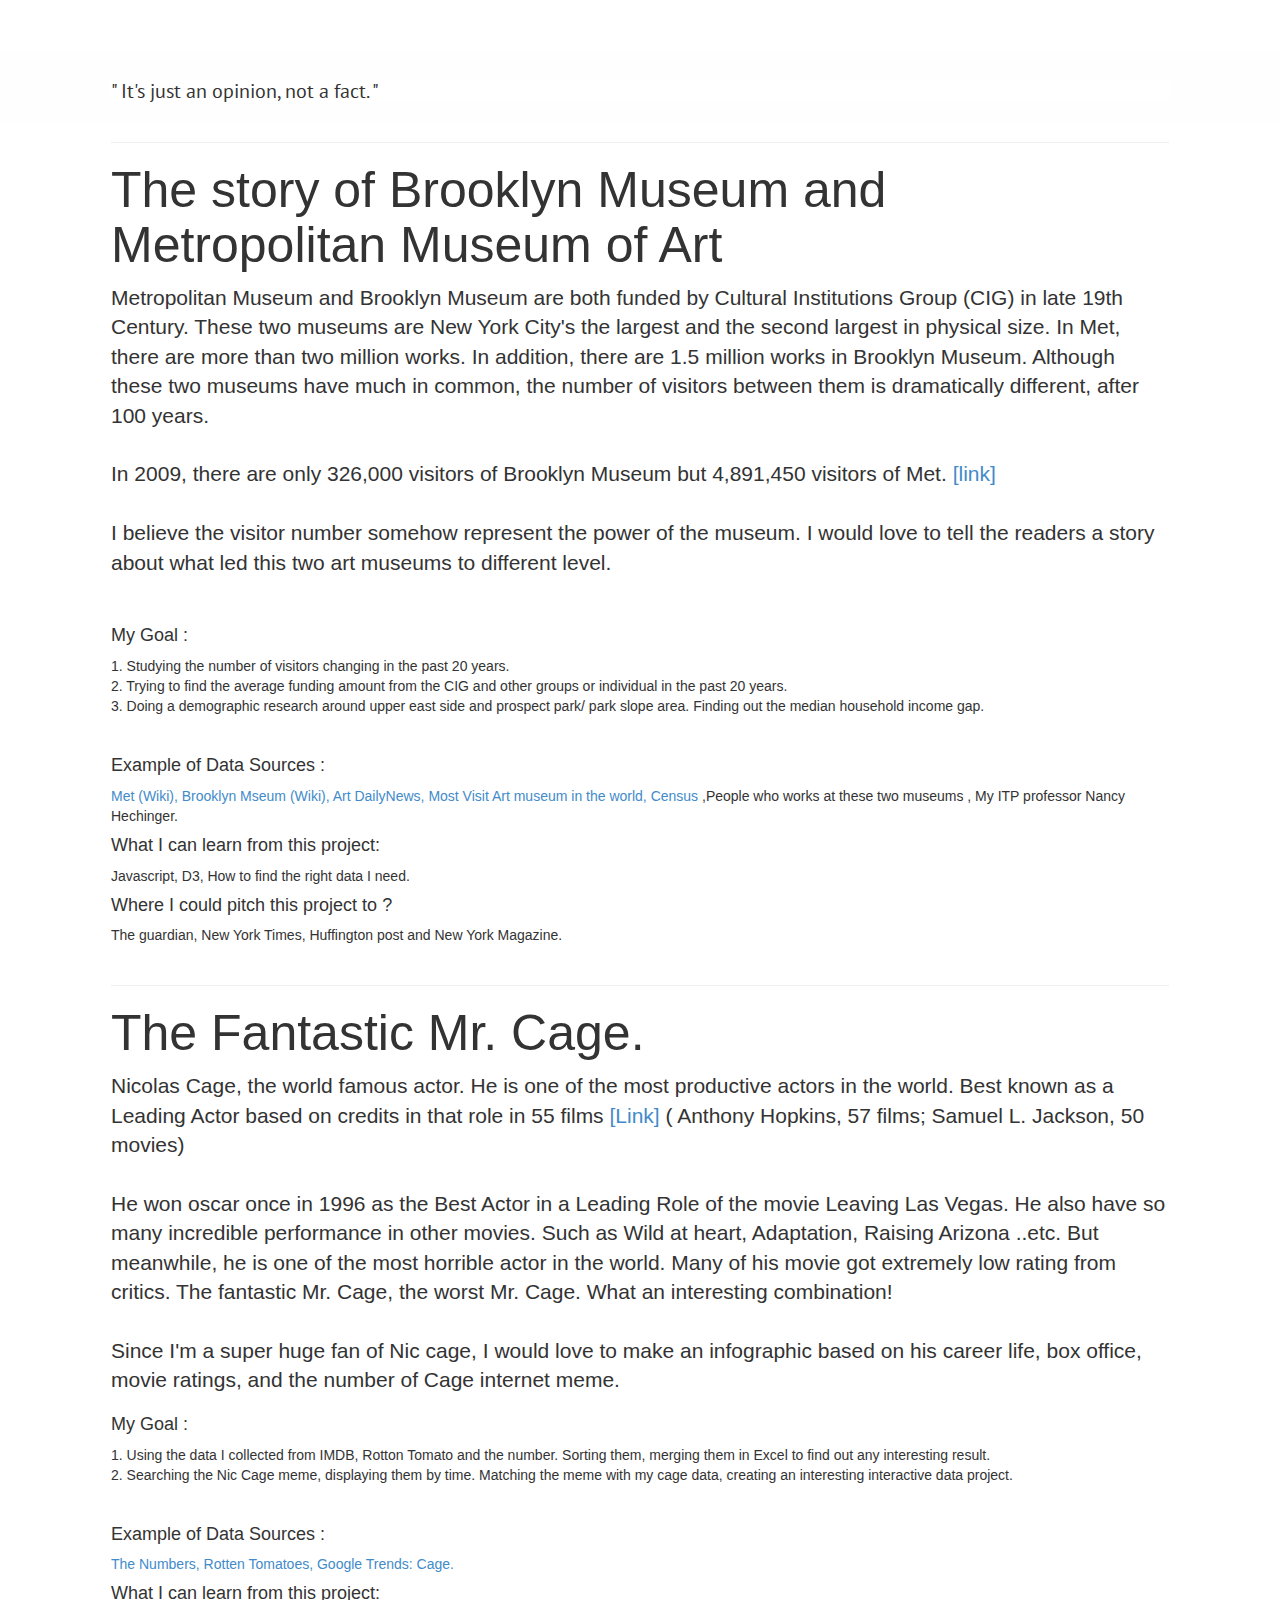
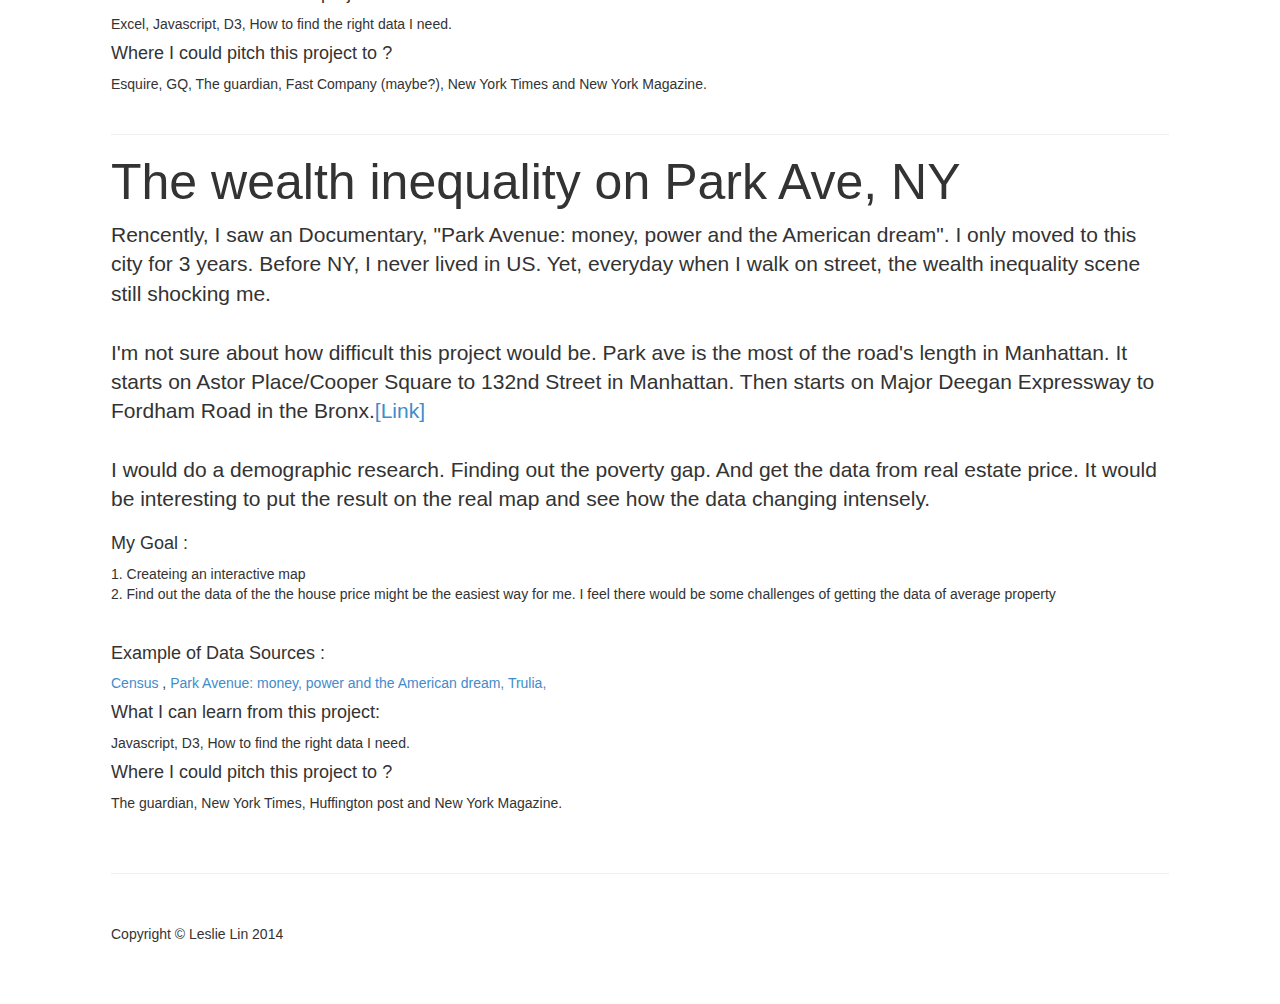
==== index.html @ 5a66bffa "Rename index_Leslie.html to index.html" ====
<!DOCTYPE html>
<html lang="en">

<head>

    <meta charset="utf-8">
    <meta http-equiv="X-UA-Compatible" content="IE=edge">
    <meta name="viewport" content="width=device-width, initial-scale=1">
    <meta name="description" content="">
    <meta name="author" content="">

    <!-- Bootstrap Core CSS -->
    <link href="css/bootstrap.min.css" rel="stylesheet">
    <link href="css/one-page-wonder.css" rel="stylesheet">
    <link href='http://fonts.googleapis.com/css?family=PT+Sans:700italic' rel='stylesheet' type='text/css'>


</head>

<body>

    <!-- Navigation -->

        <div class="container">
            <!-- Brand and toggle get grouped for better mobile display -->
          
                <button type="button" class="navbar-toggle" data-toggle="collapse" data-target="#bs-example-navbar-collapse-1">
                    <span class="sr-only">Toggle navigation</span>
                    <span class="icon-bar"></span>
                    <span class="icon-bar"></span>
                    <span class="icon-bar"></span>
                </button>
   
            </div>
            <!-- /.navbar-collapse -->
        </div>
        <!-- /.container -->
    </nav>

    <!-- Full Width Image Header -->
    <header class="header-image">
        <div class="headline">
            <div class="container">
               
                <h1>" It's just an opinion, not a fact. "</h1>
            </div>
        </div>
    </header>

    <!-- Page Content -->
    <div class="container">

        <hr class="featurette-divider">

        <!-- First Featurette -->
        <div class="featurette" id="about">
           
            <h2 class="featurette-heading"> The story of Brooklyn Museum and Metropolitan Museum of Art
            </h2>

            <p class="lead"> Metropolitan Museum and Brooklyn Museum are both funded by Cultural Institutions Group (CIG) in late 19th Century. These two museums are New York City's the largest and the second largest in physical size.
            In Met, there are more than two million works. In addition, there are 1.5 million works in Brooklyn Museum. Although these two museums have much in common, the number of visitors between them is dramatically different, after 100 years. 
<br><br>
            In 2009, there are only 326,000 visitors of Brooklyn Museum but 4,891,450 visitors of Met. <a href="http://www.nytimes.com/2010/06/15/arts/design/15museum.html?pagewanted=all&module=Search&mabReward=relbias%3Aw%2C%7B%222%22%3A%22RI%3A17%22%7D&_r=1&">[link]</a> 
<br><br>
            I believe the visitor number somehow represent the power of the museum. I would love to tell the readers a story about what led this two art museums to different level.
               <br>
               <br>
                <h4>My Goal : </h4>
                <p>1. Studying the number of visitors changing in the past 20 years.
                <br>
                2. Trying to find the average funding amount from the CIG and other groups or  individual in the past 20 years.  
                <br>
                3. Doing a demographic research around upper east side and prospect park/ park slope area. Finding out the median household income gap. </p><br>

                <h4>Example of Data Sources :</h4>
                <a href="http://en.wikipedia.org/wiki/Metropolitan_Museum_of_Art">Met (Wiki), </a>
                <a href="http://en.wikipedia.org/wiki/Brooklyn_Museum"> Brooklyn Mseum (Wiki),</a> 
                <a href="http://artdaily.com/"> Art DailyNews,</a>
                <a href="http://en.wikipedia.org/wiki/List_of_most_visited_art_museums_in_the_world"> Most Visit Art museum in the world,</a>
                <a href="http://www.census.gov/"> Census </a>,People who works at these two museums , My ITP professor Nancy Hechinger.<br>
                 
                 <h4>What I can learn from this project:</h4> 
                 Javascript, D3, How to find the right data I need.

                 <br> 
                 <h4>Where I could pitch this project to ? </h4>
                 The guardian, New York Times, Huffington post and New York Magazine.
                <br>
                <br>
            
        </div>

        <hr class="featurette-divider">

        <!-- Second Featurette -->
        <div class="featurette" id="services">
           
            <h2 class="featurette-heading">The Fantastic Mr. Cage. 
            </h2>
            <p class="lead">

             Nicolas Cage, the world famous actor. He is one of the most productive actors in the world. Best known as a Leading Actor based on credits in that role in 55 films <a href="http://www.the-numbers.com/person/520401-Nicolas-Cage#tab=acting">[Link]</a> (
             Anthony Hopkins, 57 films;  Samuel L. Jackson, 50 movies)<br><br>

            He won oscar once in 1996 as the Best Actor in a Leading Role of the movie Leaving Las Vegas. He also have so many incredible performance in other movies. Such as Wild at heart, Adaptation, Raising Arizona ..etc. But meanwhile, he is one of the most horrible actor in the world. Many of his movie got extremely low rating from critics. The fantastic Mr. Cage, the worst Mr. Cage. What an interesting combination!<br><br>

            Since I'm a super huge fan of Nic cage, I would love to make an infographic based on his career life, box office, movie ratings, and the number of Cage internet meme.
            </p>

                <h4>My Goal : </h4>
                <p>1. Using the data I collected from IMDB, Rotton Tomato and the number. Sorting them, merging them in Excel to find out any interesting result.
                <br>
                2. Searching the Nic Cage meme, displaying them by time. Matching the meme with my cage data, creating an interesting interactive data project. </p><br>

                <h4>Example of Data Sources :</h4>
                <a href="http://www.the-numbers.com/person/520401-Nicolas-Cage#tab=acting">The Numbers, </a>
                <a href="http://www.rottentomatoes.com/celebrity/nicolas_cage/"> Rotten Tomatoes,</a> 
                <a href="http://www.google.com/trends/explore?hl=en-US#q=%22nic+cage%22"> Google Trends: Cage.</a><br>
                 <h4>What I can learn from this project:</h4> 
                 Excel, Javascript, D3, How to find the right data I need.
                  <br>
                 <h4>Where I could pitch this project to ? </h4>
                 Esquire, GQ, The guardian, Fast Company (maybe?), New York Times and New York Magazine.
                <br>
                <br>
                        </div>

        <hr class="featurette-divider">

        <!-- Third Featurette -->
        <div class="featurette" id="contact">
            
            <h2 class="featurette-heading">The wealth inequality on Park Ave, NY
            </h2>
            <p class="lead">

            Rencently, I saw an Documentary, "Park Avenue: money, power and the American dream". I only moved to this city for 3 years. Before NY, I never lived in US. Yet, everyday when I walk on street, the wealth inequality scene still shocking me.<br><br>

            I'm not sure about how difficult this project would be. Park ave is the most of the road's length in Manhattan. It starts on Astor Place/Cooper Square to 132nd Street in Manhattan. Then starts on Major Deegan Expressway to Fordham Road in the Bronx.<a href="http://en.wikipedia.org/wiki/Park_Avenue">[Link]</a><br><br>

            I would do a demographic research. Finding out the poverty gap. And get the data from real estate price. It would be interesting to put the result on the real map and  see how the data changing intensely.
            </p>

                <h4>My Goal : </h4>
                <p>1. Createing an interactive map 
                <br>
                2. Find out the data of the the house price might be the easiest way for me. I feel there would be some challenges of getting the data of average property</p><br>

                <h4>Example of Data Sources :</h4>
                <a href="http://www.census.gov/"> Census </a>,
                <a href="hhttps://www.youtube.com/watch?v=6niWzomA_So">Park Avenue: money, power and the American dream, </a>
                <a href="http://www.trulia.com/real_estate/New_York-New_York/"> Trulia,</a> 
                 <br>
                  <h4>What I can learn from this project:</h4> 
                 Javascript, D3, How to find the right data I need.

                 <br> 
                 <h4>Where I could pitch this project to ? </h4>
                 The guardian, New York Times, Huffington post and New York Magazine.
                <br>
                <br>
                <br>
                        </div>

        <hr class="featurette-divider">

        <!-- Footer -->
        <footer>
            <div class="row">
                <div class="col-lg-12">
                    <p>Copyright &copy; Leslie Lin 2014</p>
                </div>
            </div>
        </footer>             

    </div>
    <!-- /.container -->



</body>

</html>
---- css/one-page-wonder.css ----
/*!
 * Start Bootstrap - One Page Wonder HTML Template (http://startbootstrap.com)
 * Code licensed under the Apache License v2.0.
 * For details, see http://www.apache.org/licenses/LICENSE-2.0.
 */

body {
    margin-top: 50px; /* Required padding for .navbar-fixed-top. Remove if using .navbar-static-top. Change if height of navigation changes. */
    
}
.container{

    width: 85%;
}
.header-image {
   /* display: block;
    width: 100%;
    text-align: center;
    background: url('http://placehold.it/1900x500') no-repeat center center scroll;
    -webkit-background-size: cover;
    -moz-background-size: cover;
    background-size: cover;
    -o-background-size: cover;*/
}

.headline {
    padding: 10px 0;
    background: #fefeff;
}

.headline h1 {
    font-family: 'PT Sans', sans-serif;
    font-size: 20px;
    background: #fff;
    background: rgba(255,255,255,0.9);
}

.headline h2 {
    font-size: 77px;
    background: #fff;
    background: rgba(255,255,255,0.9);
}
/*
.featurette {
    overflow: hidden;
}
*/
.featurette-image.pull-left {
    margin-right: 40px;
    size:10%;
}

.featurette-image.pull-right {
    margin-left: 40px;
}

.featurette-heading {
    font-size: 50px;
}

footer {
    margin: 50px 0;
}

@media(max-width:1200px) {
    .headline h1 {
        font-size: 140px;
    }

    .headline h2 {
        font-size: 63px;
    }

    .featurette-divider {
        margin: 50px 0;
    }

    .featurette-image.pull-left {
        margin-right: 20px;
    }

    .featurette-image.pull-right {
        margin-left: 202px;
    }

    .featurette-heading {
        font-size: 35px;
    }
}

@media(max-width:991px) {
    .headline h1 {
        font-size: 105px;
    }

    .headline h2 {
        font-size: 50px;
    }

    .featurette-divider {
        margin: 40px 0;
    }

    .featurette-image {
        max-width: 50%;
    }

    .featurette-image.pull-left {
        margin-right: 10px;
    }

    .featurette-image.pull-right {
        margin-left: 10px;
    }

    .featurette-heading {
        font-size: 30px;
    }
}

@media(max-width:768px) {
    .container {
        margin: 0 35px;
    }

    .featurette-divider {
        margin: 40px 0;
    }

    .featurette-heading {
        font-size: 25px;
    }
}

@media(max-width:668px) {
    .headline h1 {
        font-size: 70px;
    }

    .headline h2 {
        font-size: 32px;
    }

    .featurette-divider {
        margin: 30px 0;
    }
}

@media(max-width:640px) {
    .headline {
        padding: 75px 0 25px 0;
    }

    .headline h1 {
        font-size: 60px;
    }

    .headline h2 {
        font-size: 30px;
    }
}

@media(max-width:375px) {
    .featurette-divider {
        margin: 10px 0;
    }

    .featurette-image {
        max-width: 100%;
    }

    .featurette-image.pull-left {
        margin-right: 0;
        margin-bottom: 10px;
    }

    .featurette-image.pull-right {
        margin-bottom: 10px;
        margin-left: 0;
    }
}
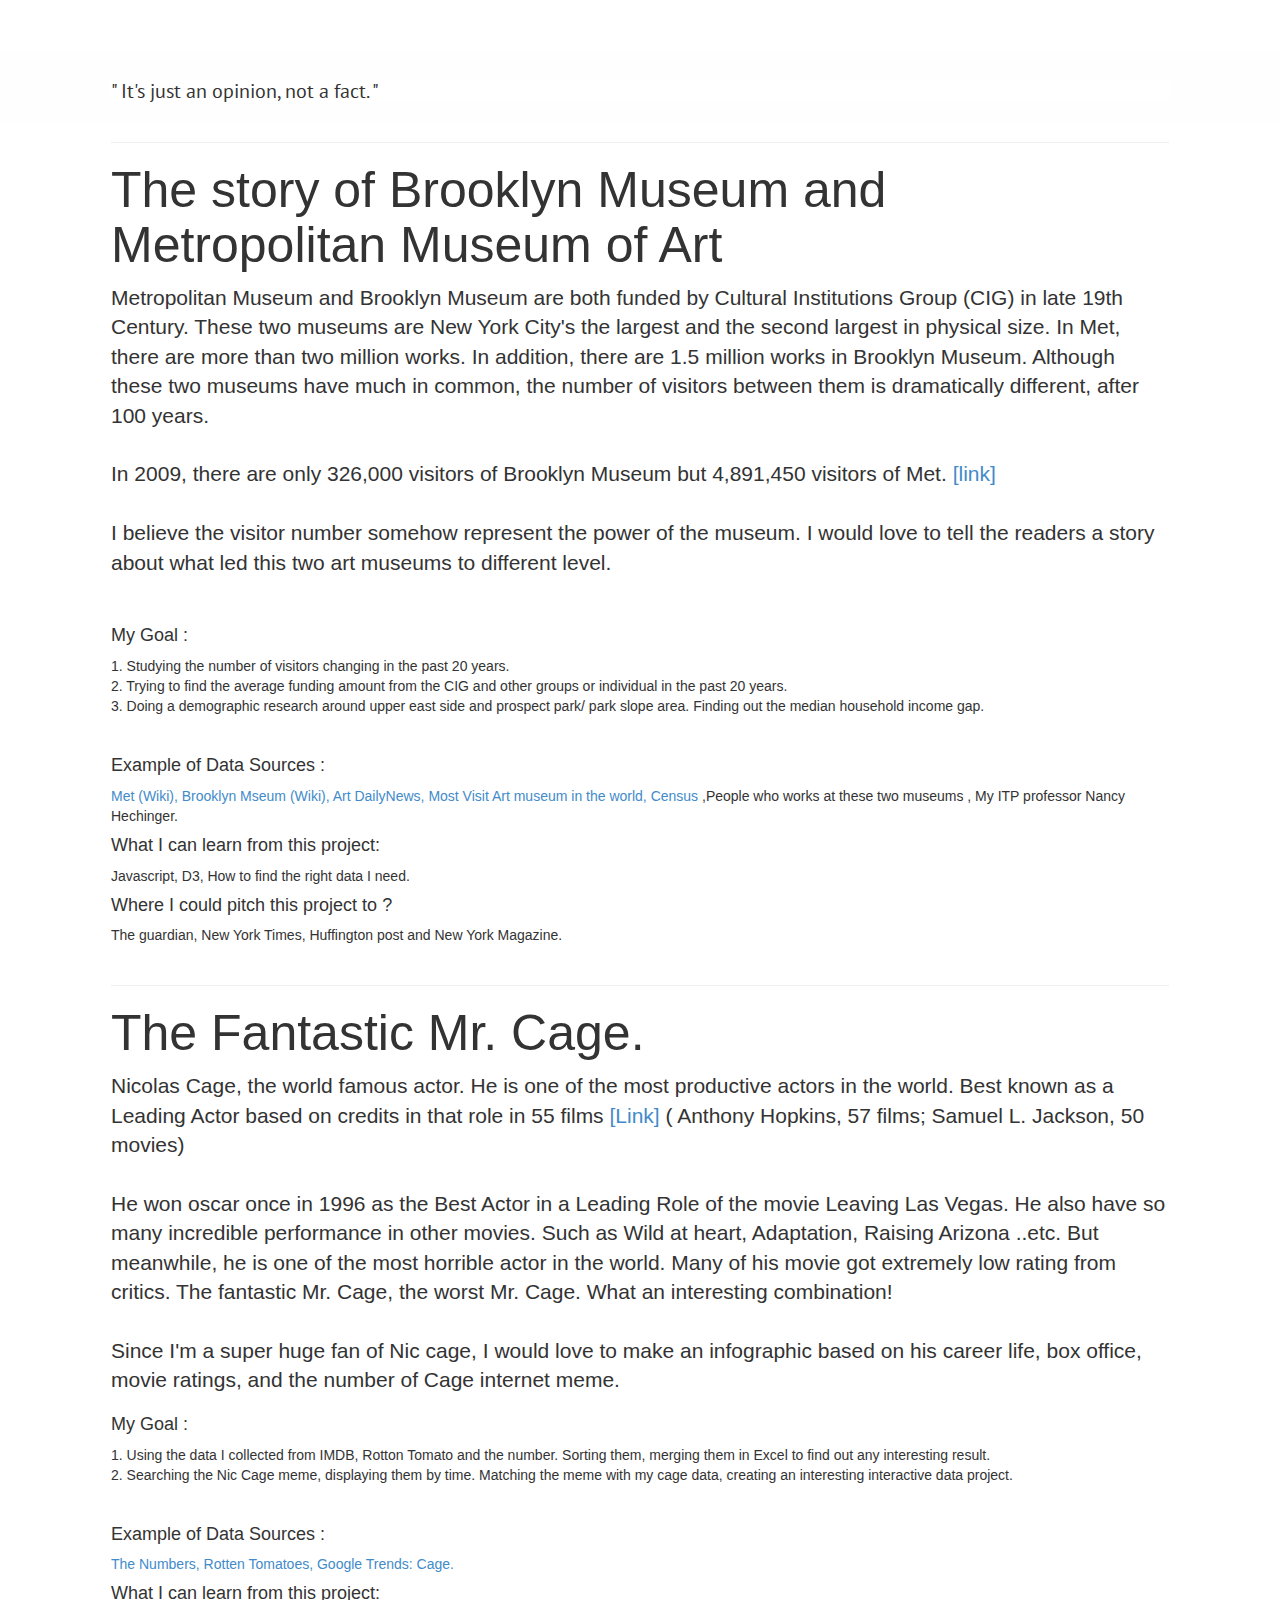
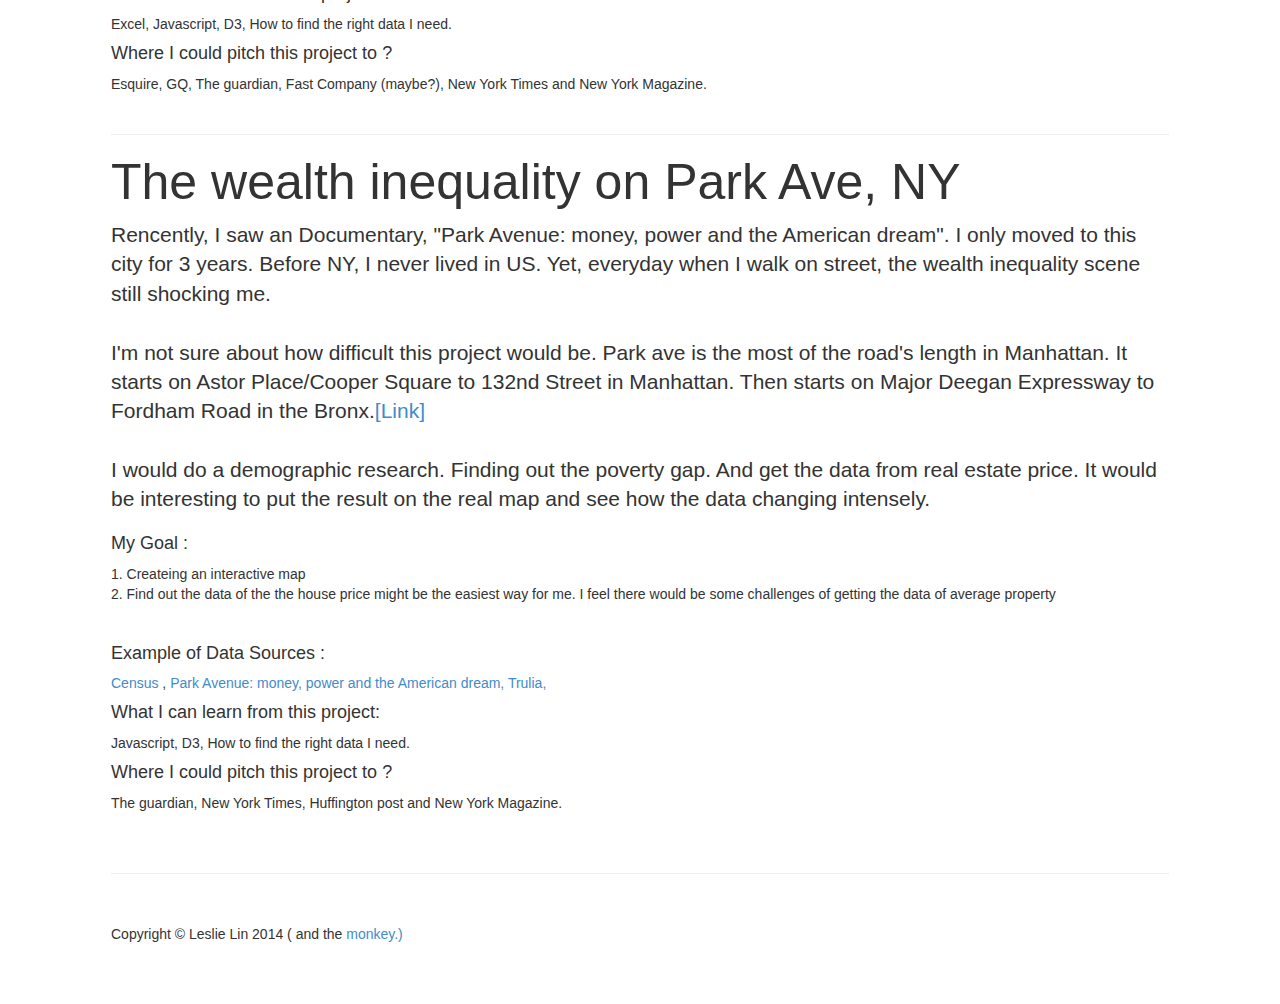
==== commit 4aee5461: "added index" ====
--- a/index.html
+++ b/index.html
@@ -169,7 +169,8 @@
         <footer>
             <div class="row">
                 <div class="col-lg-12">
-                    <p>Copyright &copy; Leslie Lin 2014</p>
+                    <p>Copyright &copy; Leslie Lin 2014 ( and the <a href="http://rs1img.memecdn.com/that-amp-039-s-one-bad-monkey_o_2476463.jpg">monkey.) </a></p>
+
                 </div>
             </div>
         </footer>             
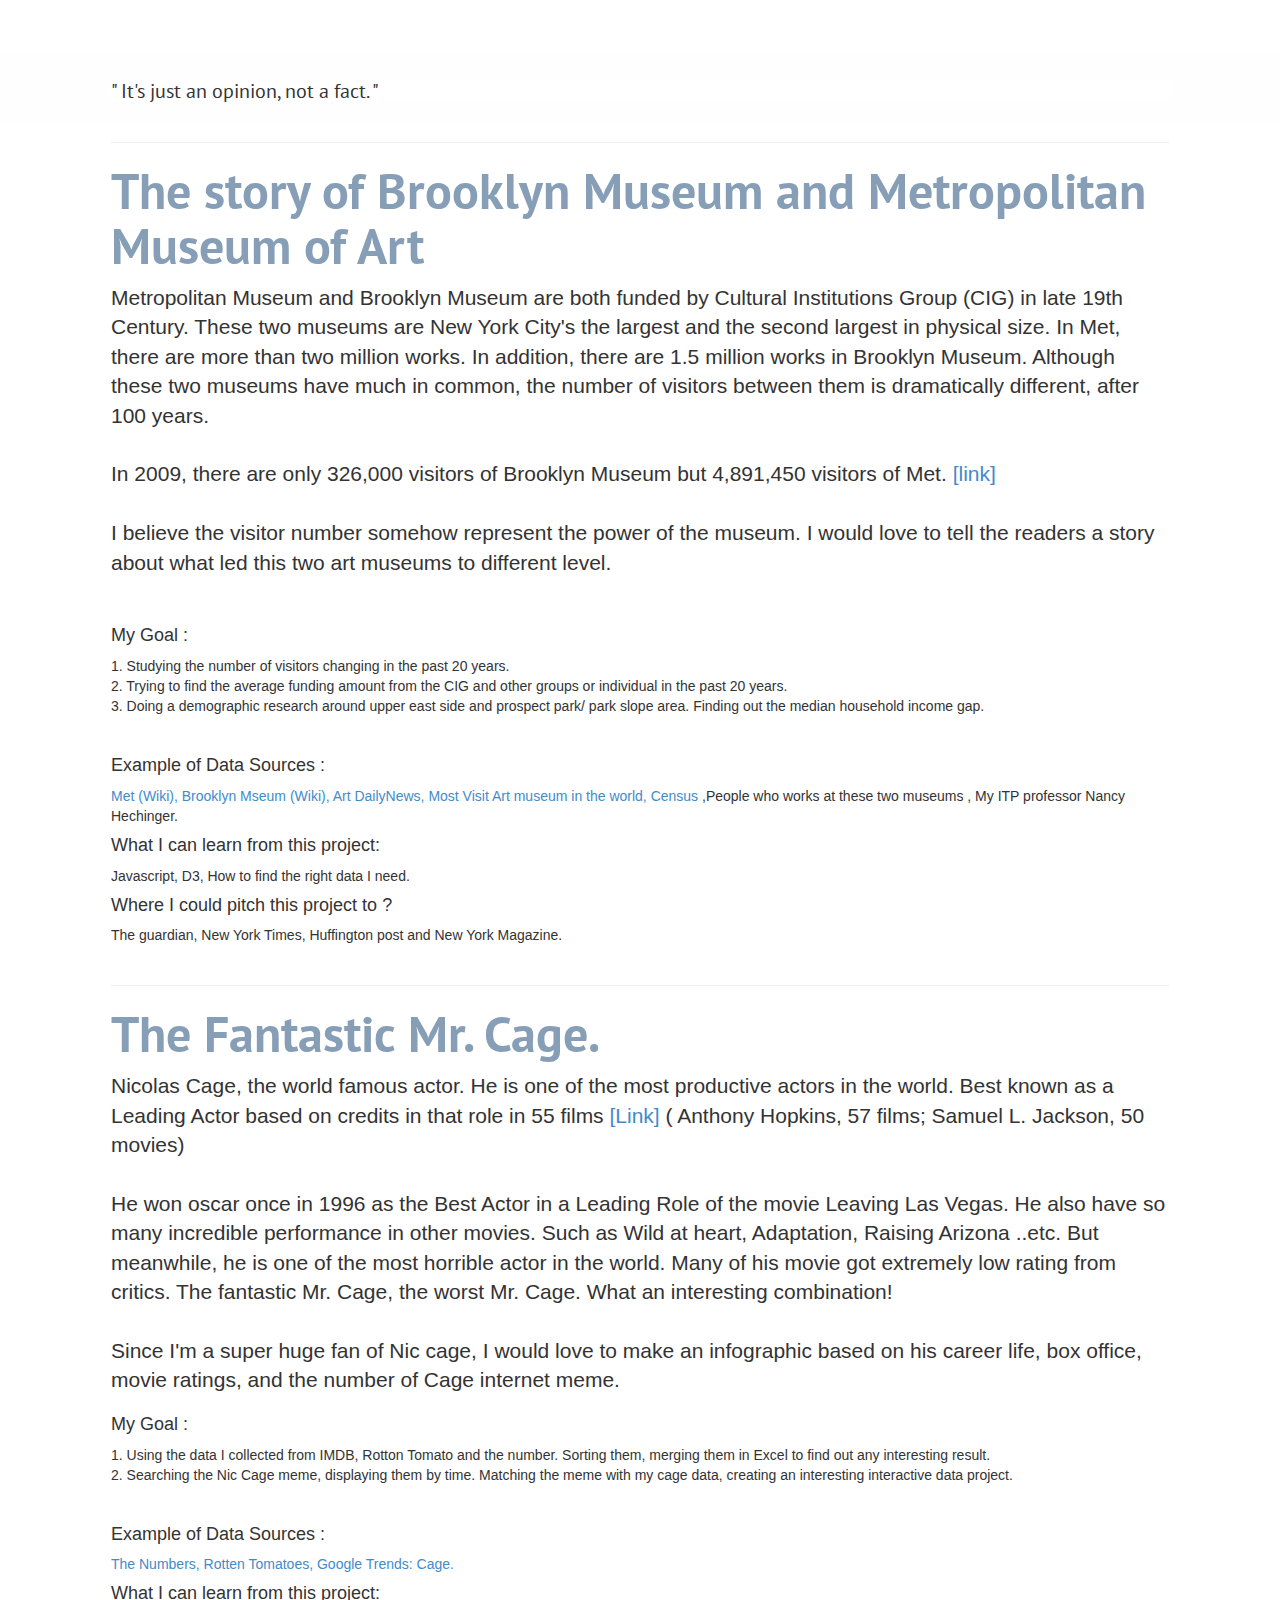
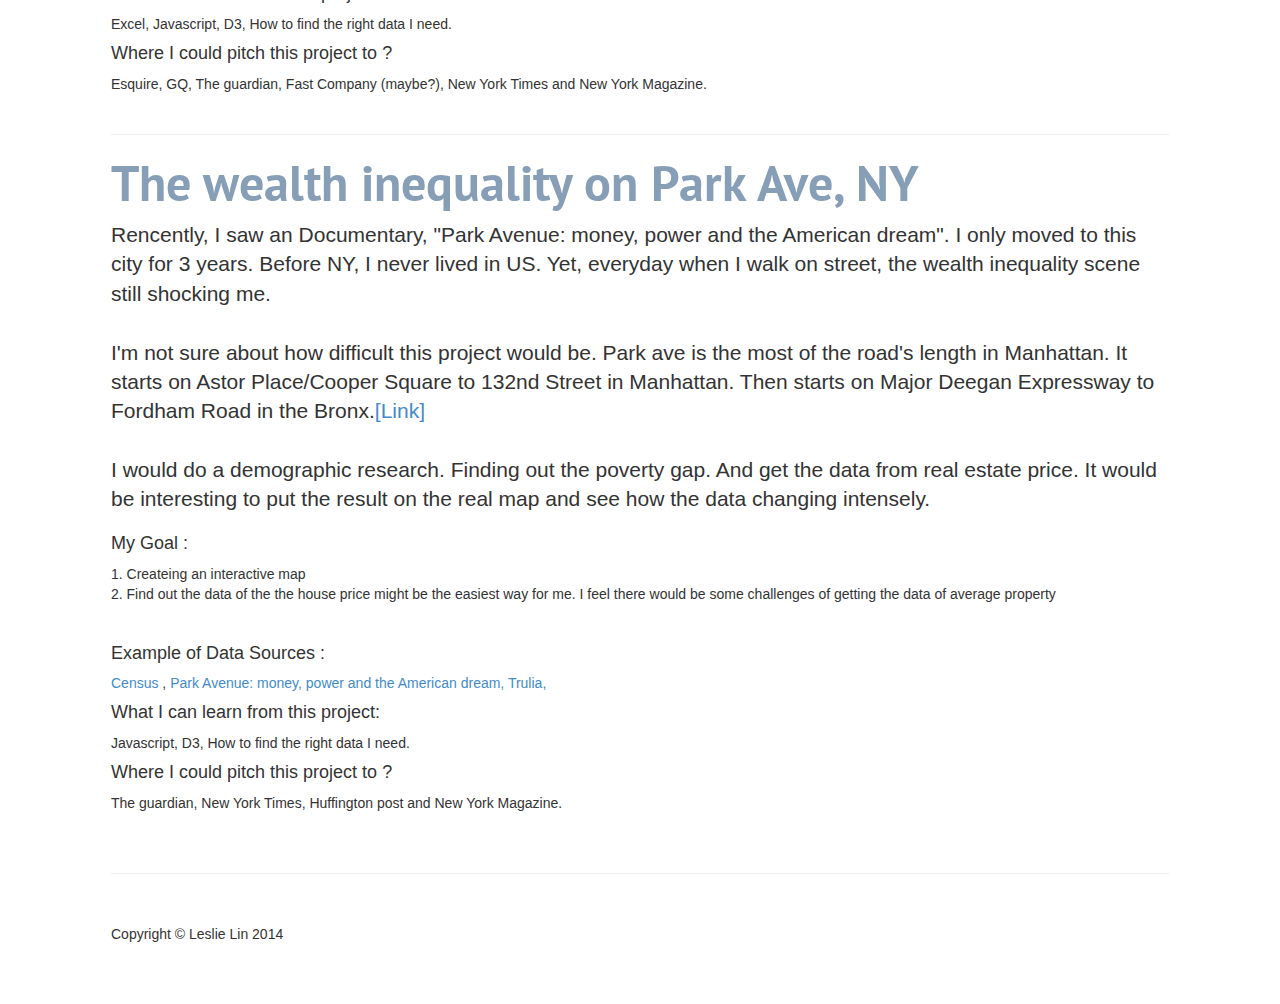
==== commit 1e5f2888: "whaa" ====
--- a/index.html
+++ b/index.html
@@ -169,8 +169,7 @@
         <footer>
             <div class="row">
                 <div class="col-lg-12">
-                    <p>Copyright &copy; Leslie Lin 2014 ( and the <a href="http://rs1img.memecdn.com/that-amp-039-s-one-bad-monkey_o_2476463.jpg">monkey.) </a></p>
-
+                    <p>Copyright &copy; Leslie Lin 2014</p>
                 </div>
             </div>
         </footer>             
--- a/css/one-page-wonder.css
+++ b/css/one-page-wonder.css
@@ -27,7 +27,13 @@
     padding: 10px 0;
     background: #fefeff;
 }
-
+h2{
+    font-family: 'PT Sans', sans-serif;
+    font-size: 120px;
+    font-weight: bold;
+    color: #879eb7;
+    background: #fff;
+}
 .headline h1 {
     font-family: 'PT Sans', sans-serif;
     font-size: 20px;
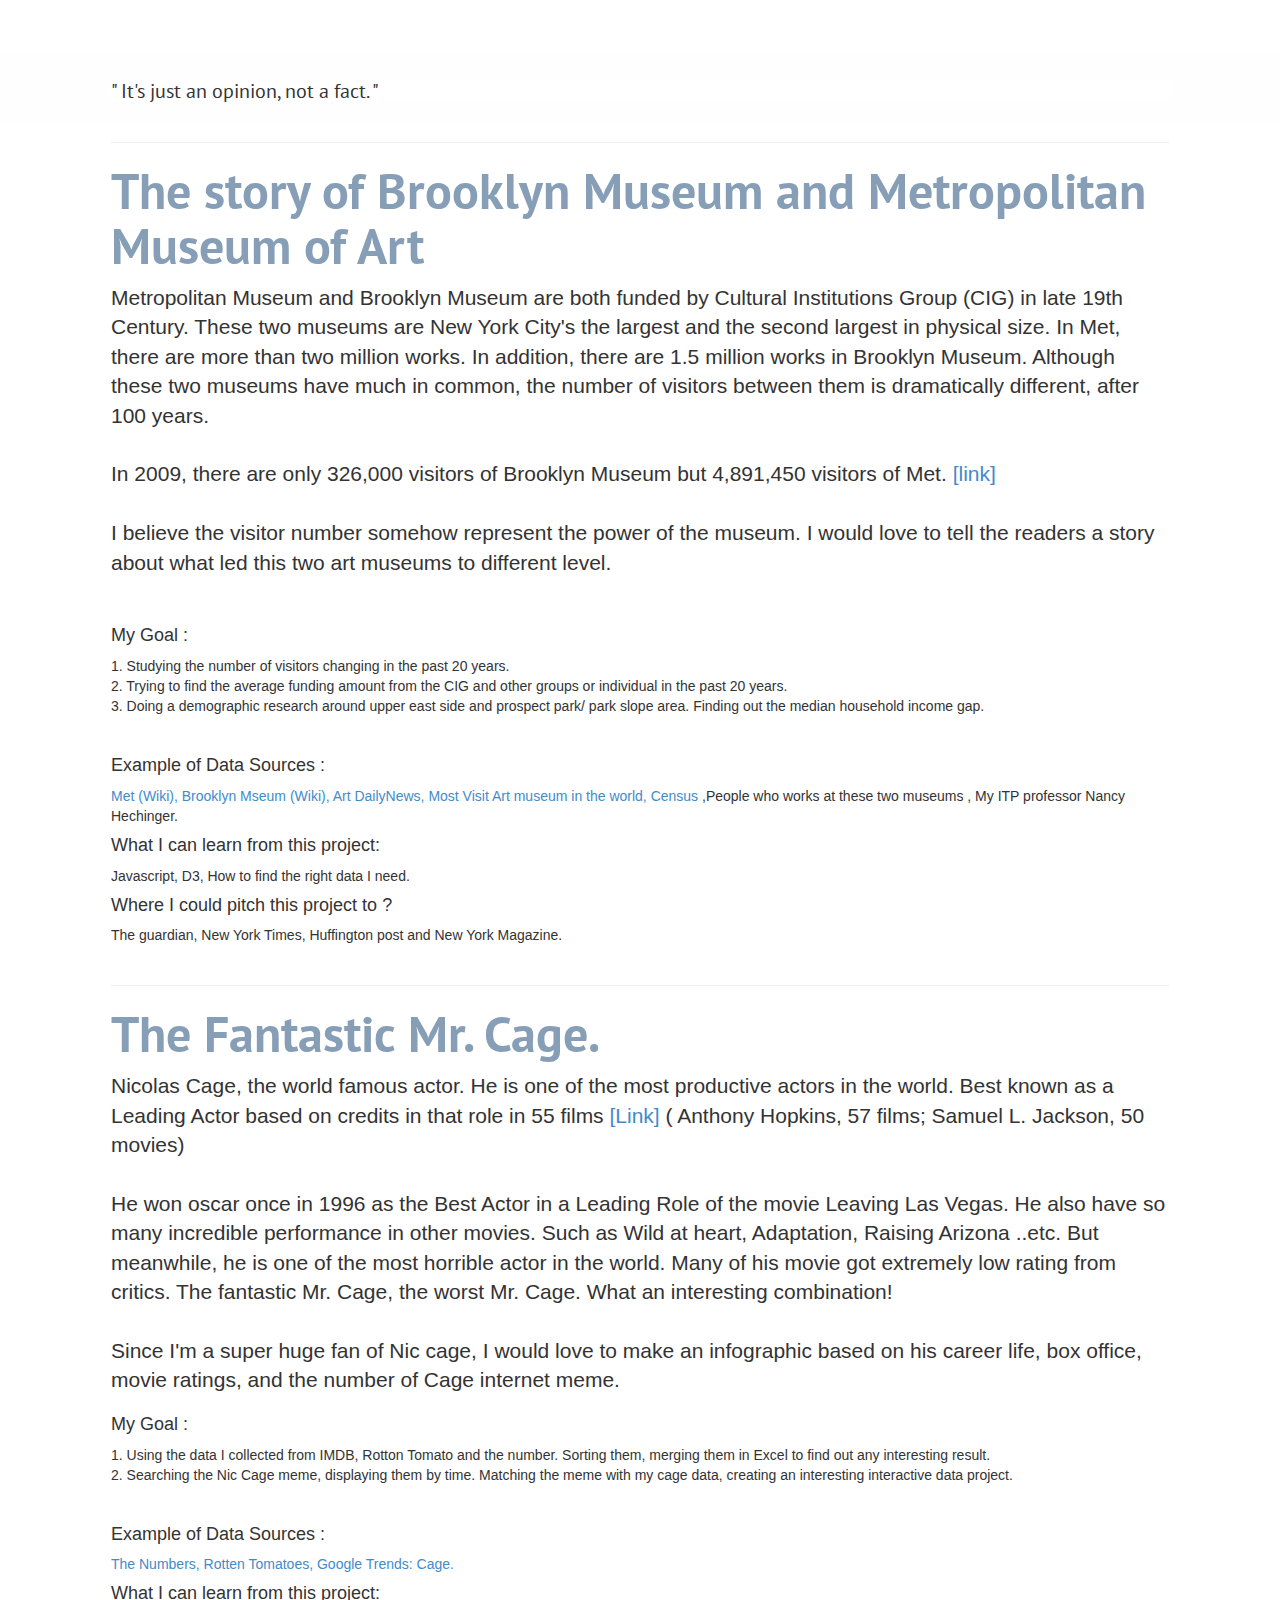
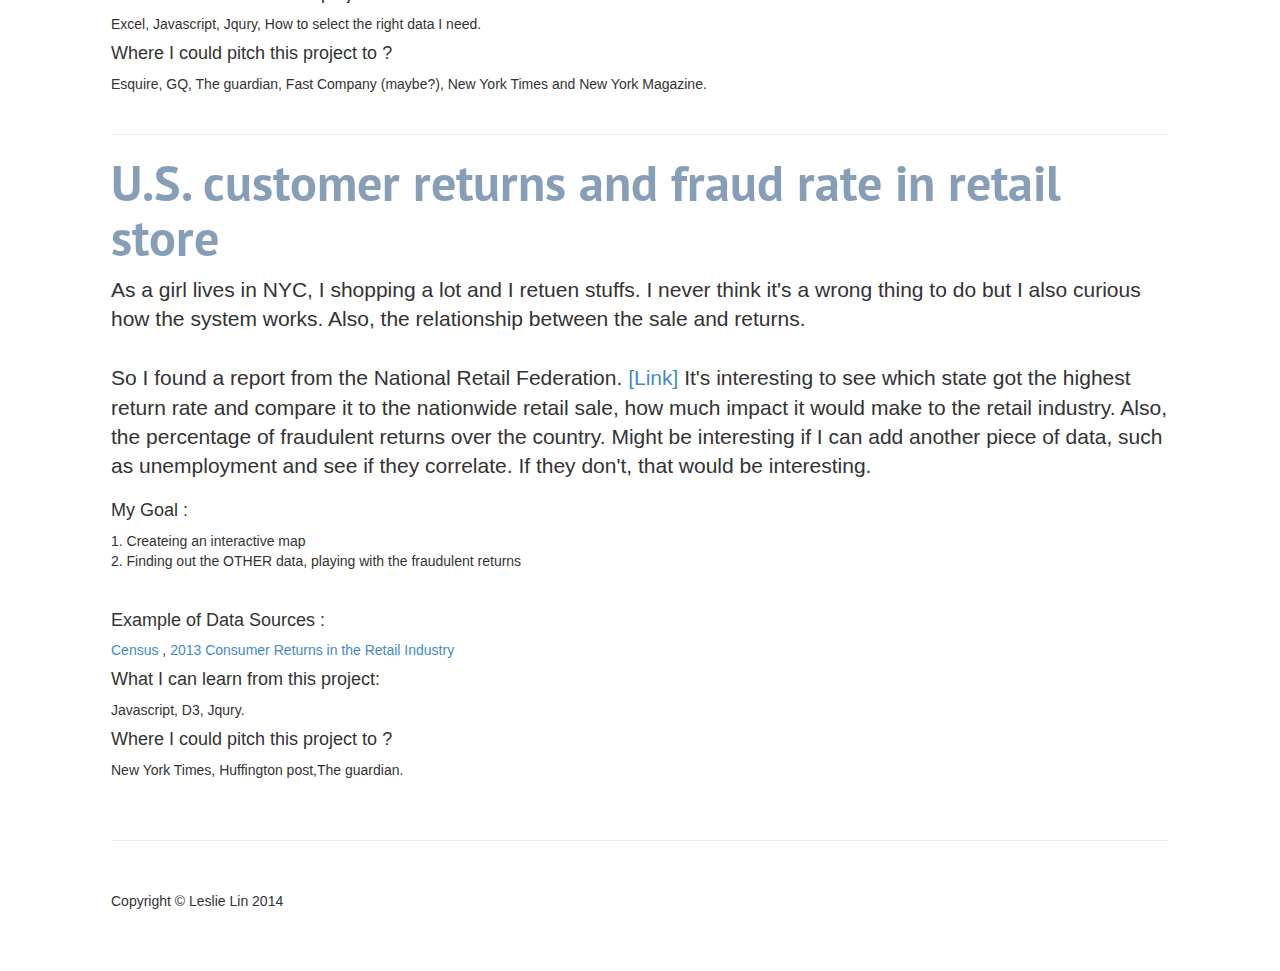
==== commit 1606a4ae: "new idea" ====
--- a/index.html
+++ b/index.html
@@ -118,7 +118,7 @@
                 <a href="http://www.rottentomatoes.com/celebrity/nicolas_cage/"> Rotten Tomatoes,</a> 
                 <a href="http://www.google.com/trends/explore?hl=en-US#q=%22nic+cage%22"> Google Trends: Cage.</a><br>
                  <h4>What I can learn from this project:</h4> 
-                 Excel, Javascript, D3, How to find the right data I need.
+                 Excel, Javascript, Jqury, How to select the right data I need.
                   <br>
                  <h4>Where I could pitch this project to ? </h4>
                  Esquire, GQ, The guardian, Fast Company (maybe?), New York Times and New York Magazine.
@@ -131,33 +131,32 @@
         <!-- Third Featurette -->
         <div class="featurette" id="contact">
             
-            <h2 class="featurette-heading">The wealth inequality on Park Ave, NY
+            <h2 class="featurette-heading"> U.S. customer returns and fraud rate in retail store
             </h2>
             <p class="lead">
 
-            Rencently, I saw an Documentary, "Park Avenue: money, power and the American dream". I only moved to this city for 3 years. Before NY, I never lived in US. Yet, everyday when I walk on street, the wealth inequality scene still shocking me.<br><br>
+                As a girl lives in NYC, I shopping a lot and I retuen stuffs. I never think it's a wrong thing to do but I also curious how the system works. Also, the relationship between the sale and returns.<br><br>
 
-            I'm not sure about how difficult this project would be. Park ave is the most of the road's length in Manhattan. It starts on Astor Place/Cooper Square to 132nd Street in Manhattan. Then starts on Major Deegan Expressway to Fordham Road in the Bronx.<a href="http://en.wikipedia.org/wiki/Park_Avenue">[Link]</a><br><br>
+                So I found a report from the National Retail Federation. <a herf="https://www.google.com/url?sa=t&rct=j&q=&esrc=s&source=web&cd=2&cad=rja&uact=8&ved=0CCgQFjAB&url=http%3A%2F%2Fwww.theretailequation.com%2FRetailers%2Fimages%2Fpublic%2Fpdfs%2Findustry_reports%2FTRE3013_NRF_Retail_Returns_Survey_Canada_2013.pdf&ei=PQ5YVLu8D6-BsQTSr4JA&usg=AFQjCNGjwna-s35-mrDPe_pGHuzI3ePhXA&bvm=bv.78677474,d.cWc
+                "> [Link] </a> 
 
-            I would do a demographic research. Finding out the poverty gap. And get the data from real estate price. It would be interesting to put the result on the real map and  see how the data changing intensely.
-            </p>
+                It's interesting to see which state got the highest return rate and compare it to the nationwide retail sale, how much impact it would make to the retail industry. Also, the percentage of fraudulent returns over the country. Might be interesting if I can add another piece of data, such as unemployment and see if they correlate. If they don't, that would be interesting. 
 
                 <h4>My Goal : </h4>
                 <p>1. Createing an interactive map 
                 <br>
-                2. Find out the data of the the house price might be the easiest way for me. I feel there would be some challenges of getting the data of average property</p><br>
+                2. Finding out the OTHER data, playing with the fraudulent returns </p><br>
 
                 <h4>Example of Data Sources :</h4>
                 <a href="http://www.census.gov/"> Census </a>,
-                <a href="hhttps://www.youtube.com/watch?v=6niWzomA_So">Park Avenue: money, power and the American dream, </a>
-                <a href="http://www.trulia.com/real_estate/New_York-New_York/"> Trulia,</a> 
+                <a href="https://www.google.com/url?sa=t&rct=j&q=&esrc=s&source=web&cd=2&cad=rja&uact=8&ved=0CCgQFjAB&url=http%3A%2F%2Fwww.theretailequation.com%2FRetailers%2Fimages%2Fpublic%2Fpdfs%2Findustry_reports%2FTRE3013_NRF_Retail_Returns_Survey_Canada_2013.pdf&ei=PQ5YVLu8D6-BsQTSr4JA&usg=AFQjCNGjwna-s35-mrDPe_pGHuzI3ePhXA&bvm=bv.78677474,d.cWc"> 2013 Consumer Returns in the Retail Industry</a>
+               
                  <br>
                   <h4>What I can learn from this project:</h4> 
-                 Javascript, D3, How to find the right data I need.
-
+                 Javascript, D3, Jqury.
                  <br> 
                  <h4>Where I could pitch this project to ? </h4>
-                 The guardian, New York Times, Huffington post and New York Magazine.
+                New York Times, Huffington post,The guardian.
                 <br>
                 <br>
                 <br>
